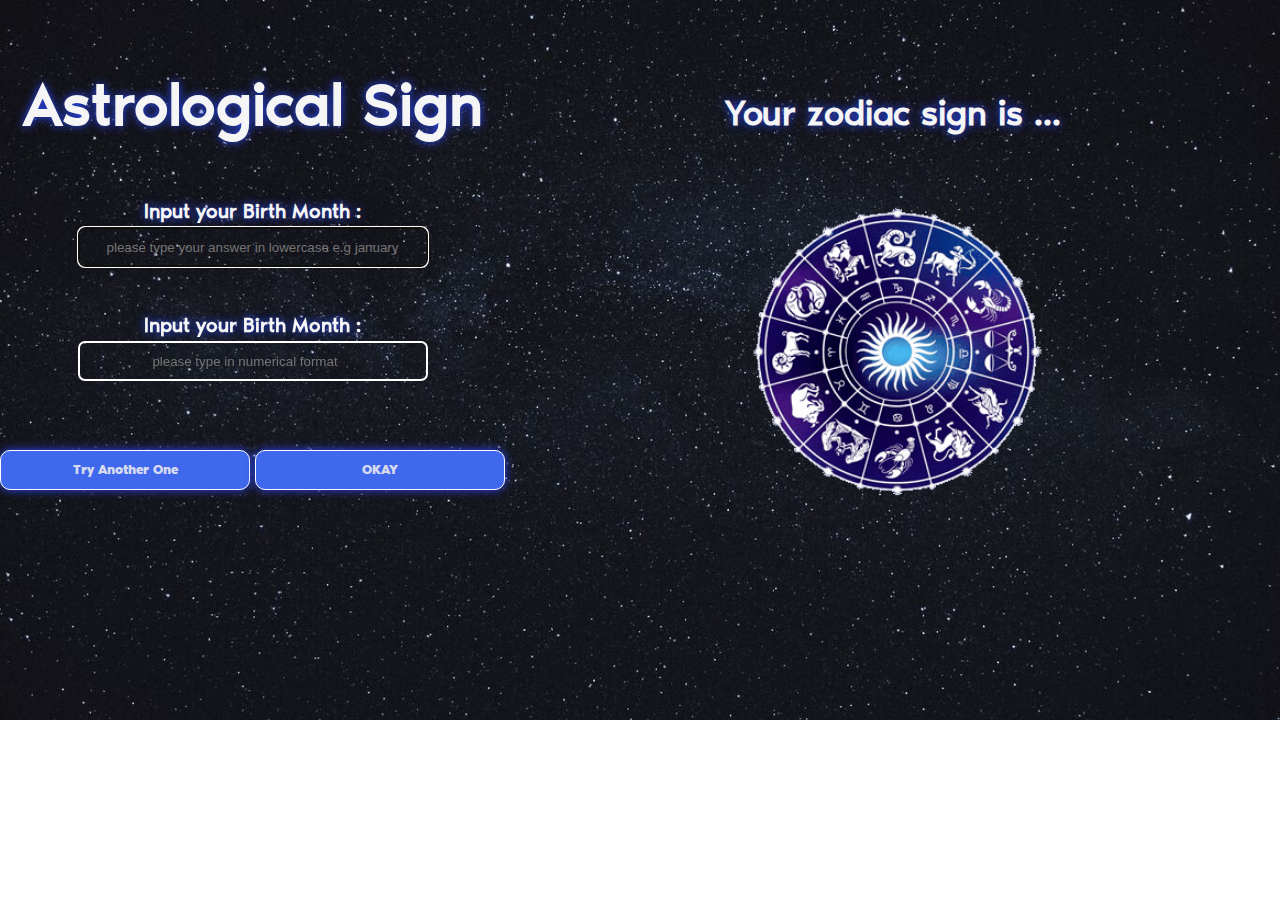
==== astro.html @ 72aadac7 "Add files via upload" ====
<!DOCTYPE html> 
<html>
<head>
    <meta http-equiv="CONTENT-TYPE" content="text/html; charset=UTF-8">
        <meta name="viewport" content="width=device-width, initial-scale=1.0">
        <link rel="stylesheet" href="astro.css"/>
    </head>
    <body>   
    <main>
        <div class="z" id="z">
            <br>
             <br>
             <br>
             
            <div class="zbox">
                <h1>Astrological Sign</h1> 
                 <br>
             <br>
            <h4>Input your Birth Month :</h4>
            
    <center><input type="text" id='bmonth'value='' placeholder="please type your answer in lowercase e.g january" required autofocus/></center>
    <br><br>
    <h4>Input your Birth Month :</h4>
    <center><input type="number" id='bdate'value='' placeholder="please type in numerical format" required autofocus/></center>
            <br><br><br>
            <div class="click">
                <center> <input type="button" onclick='clear_now()' value="Try Another One">
                    <input type="button" onclick='go()'  value="OKAY"/>      
            </center>
            <br><br> </div>
        </div></main>
            

           <div class="result">
               <br><br><br><br>
            <h2>Your zodiac sign is ...</h2>
            <br><br>
           <center> <output type="text" id="zsign" ></center>
           <center>  <img/gif src="zodiac2.gif" id="pic"> </center>
             </div>
        <script>
 
            function go() {
            
               
               var value_month = document.getElementById("bmonth").value
               var month = (value_month)
               var value_date = document.getElementById("bdate").value
               var date = Number(value_date); 
               var sign;
               
               
             
            
       if (month == "january"){ 
          if (date <=19 && date >0) 
          sign = "Capricorn"; 
          else if (date >=20 && date<32)
          sign = "Aquarius"; 
          else
          sign="Oppps, Please type your birthday correctly to know your zodiac sign";
          } 
            
      else if (month == "february"){ 
          if (date <=18 && date >0) 
          sign = "Aquarius"; 
          else if (date >=19 && date<30 )
          sign = "Pisces"; 
          else
          sign="Oppps, Please type your birthday correctly to know your zodiac sign";
      } 
            
      else if(month == "march"){ 
          if (date <=20 && date >0)  
          sign = "Pisces"; 
          else if (date >=21 && date <32)
          sign = "Aries"; 
          else
          sign="Oppps, Please type your birthday correctly to know your zodiac sign";
      } 
      else if (month == "april"){ 
          if (date <=19 && date > 0) 
          sign = "Aries"; 
          else if( date >=20 && date<31)
          sign = "Taurus"; 
          else
          sign="Oppps, Please type your birthday correctly to know your zodiac sign";
      } 
            
      else if (month == "may"){ 
          if (date <=20 && date>0) 
          sign = "Taurus"; 
          else if (date >=21 && date <32)
          sign = "Gemini"; 
          else
          sign="Oppps, Please type your birthday correctly to know your zodiac sign";
      } 
            
      else if( month == "june"){ 
          if (date <=20 && date>0) 
          sign = "Gemini"; 
          else if(date >=21 && date<31 )
          sign = "Cancer"; 
          else
          sign="Oppps, Please type your birthday correctly to know your zodiac sign";
      }  
            
      else if (month == "july"){ 
          if (date <=22 &&date>0) 
          sign = "Cancer"; 
          else if (date >=23 && date <32)
          sign = "Leo"; 
          else
          sign="Oppps, Please type your birthday correctly to know your zodiac sign";
      } 
            
      else if( month == "august"){ 
          if (date <=22 && date>0)  
          sign = "Leo"; 
          else if(date >=23 && date<32)
          sign = "Virgo"; 
          else
          sign="Oppps, Please type your birthday correctly to know your zodiac sign";
      } 
            
      else if (month == "september"){ 
          if (date <=22 && date>0) 
          sign = "Virgo"; 
          else if (date >=23 && date<31)
          sign = "Libra"; 
          else
          sign="Oppps, Please type your birthday correctly to know your zodiac sign";
      } 
            
      else if (month == "october"){ 
          if (date <=22 && date>0) 
          sign = "Libra"; 
          else if (date >=23 && date<32)
          sign = "Scorpio"; 
          else
          sign="Oppps, Please type your birthday correctly to know your zodiac sign";
      } 
            
      else if (month == "november"){ 
          if (date <=21 && date>0) 
          sign = "Scorpio"; 
          else if (date >=22 && date<31)
          sign = "Sagittarius"; 
          else
          sign="Oppps, Please type your birthday correctly to know your zodiac sign";
      } 
      else if (month == "december"){ 
          
          if (date <=21 &&date>0) 
          sign = "Sagittarius"; 
          else if (date >=22 && date<32)
          sign ="Capricorn"; 
          else
          sign="Oppps, Please type your birthday correctly to know your zodiac sign";
      } 
           
      else{
      sign="Oppps, Please type your birthday carefully to know your zodiac sign";
      }
            
      document.getElementById('zsign').innerHTML=sign;
     
  } 
             
            
            
              function clear_now()
              {
              document.getElementById('zsign').innerHTML="";
              document.getElementById('bmonth').value="";
              document.getElementById('bdate').value="";
              }   
             </script>
            
           
    
    </body>

</html>
---- astro.css ----
* {
    margin: 0;
    padding: 0;
    box-sizing: border-box;
    
  }
  body {
      
      background-image: url(d.jpg);
      background-size: cover;
      background-repeat: no-repeat;
      font-family: "NoirRegular";
  
  }
  main{
float: left;

  }
  
  @font-face{
    font-family: "NoirRegular";
    src:url("NoirStd-Regular.ttf");
  
  }
  
  @font-face{
    font-family: "NoirBold";
    src:url("NoirPro-Bold.ttf");
  
  }
  @font-face{
    font-family: "Odachi";
    src:url("Odachi 400.otf");
  
  }
  .zbox input{
    justify-content:center;
    background-color: transparent;
    align-items:center;
    width:350px;
    height:40px;
    text-align:center;
    border:2px;
    color:white;
    border-style:solid;
    border-radius: 7px;}
    .zbox h4{
      text-align: center;
      font-size:20px;
      color:whitesmoke;
      text-shadow: 0 0 10px #2947f3;}
 .result h2{
        text-align: center;
        font-size:35px;
        color:whitesmoke;
        text-shadow: 0 0 10px #2947f3;}
  h1{
     text-align: center;
     font-size:60px;
     color:whitesmoke;
     text-shadow: 0 0 10px #2947f3;}

 .click input{
        justify-content:center;
      background-color:rgb(63, 104, 236);
        width:250px;
        height:40px;
        text-align:center;
        border:1px;
        border-style: solid;
        color:rgb(214, 218, 240);
        border-radius:10px;
        font-family: "NoirBold";
        border-color:white;
        box-shadow: 0 0 10px #2947f3;
      }
  
.result output{
  color: white;
  font-size:40px ;
  text-shadow: 0 0 10px #2947f3;
}
 .result img{
   align-items: center;
   width: 330px;
   height: 330px;
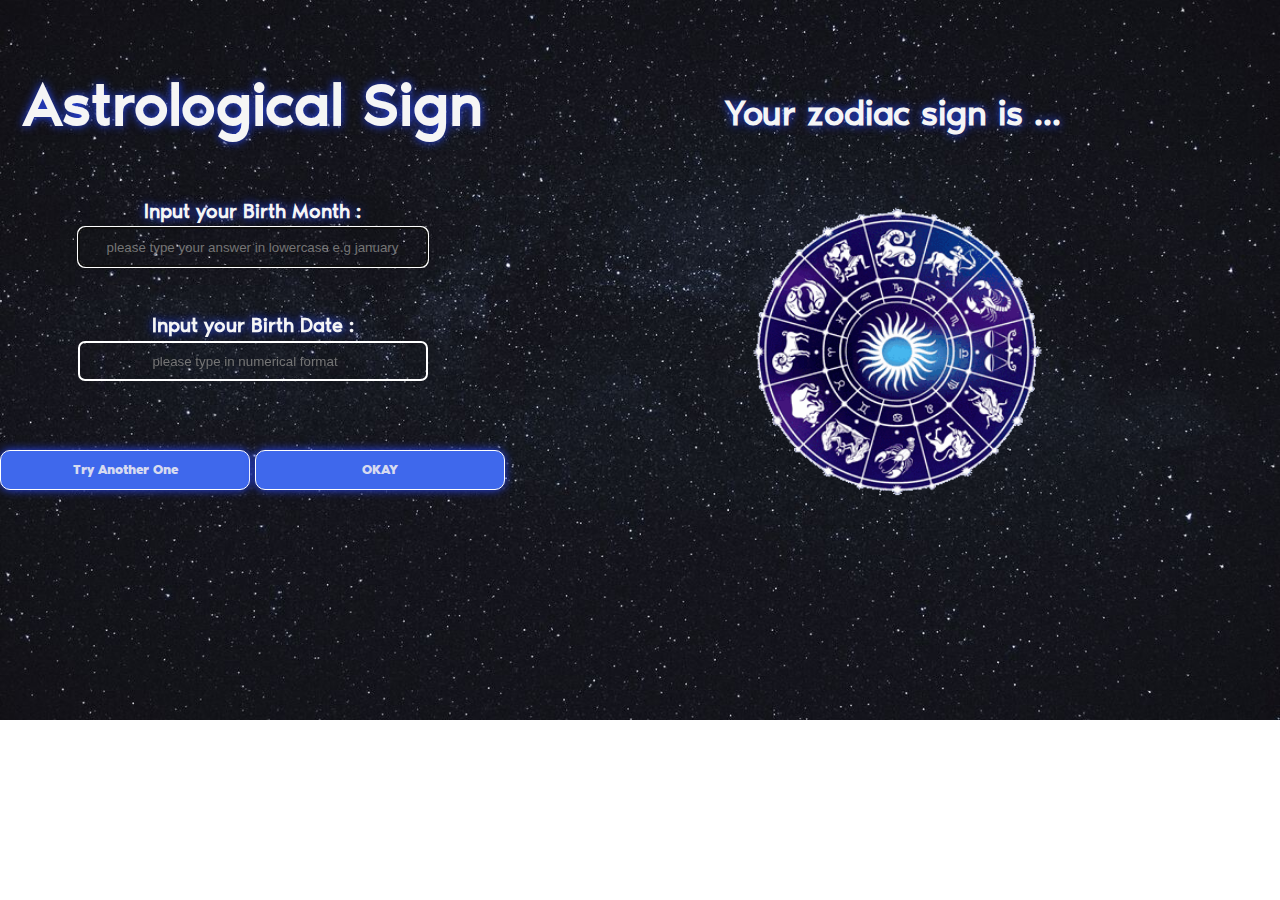
==== commit 6742e290: "Update astro.html" ====
--- a/astro.html
+++ b/astro.html
@@ -20,7 +20,7 @@
             
     <center><input type="text" id='bmonth'value='' placeholder="please type your answer in lowercase e.g january" required autofocus/></center>
     <br><br>
-    <h4>Input your Birth Month :</h4>
+    <h4>Input your Birth Date :</h4>
     <center><input type="number" id='bdate'value='' placeholder="please type in numerical format" required autofocus/></center>
             <br><br><br>
             <div class="click">
